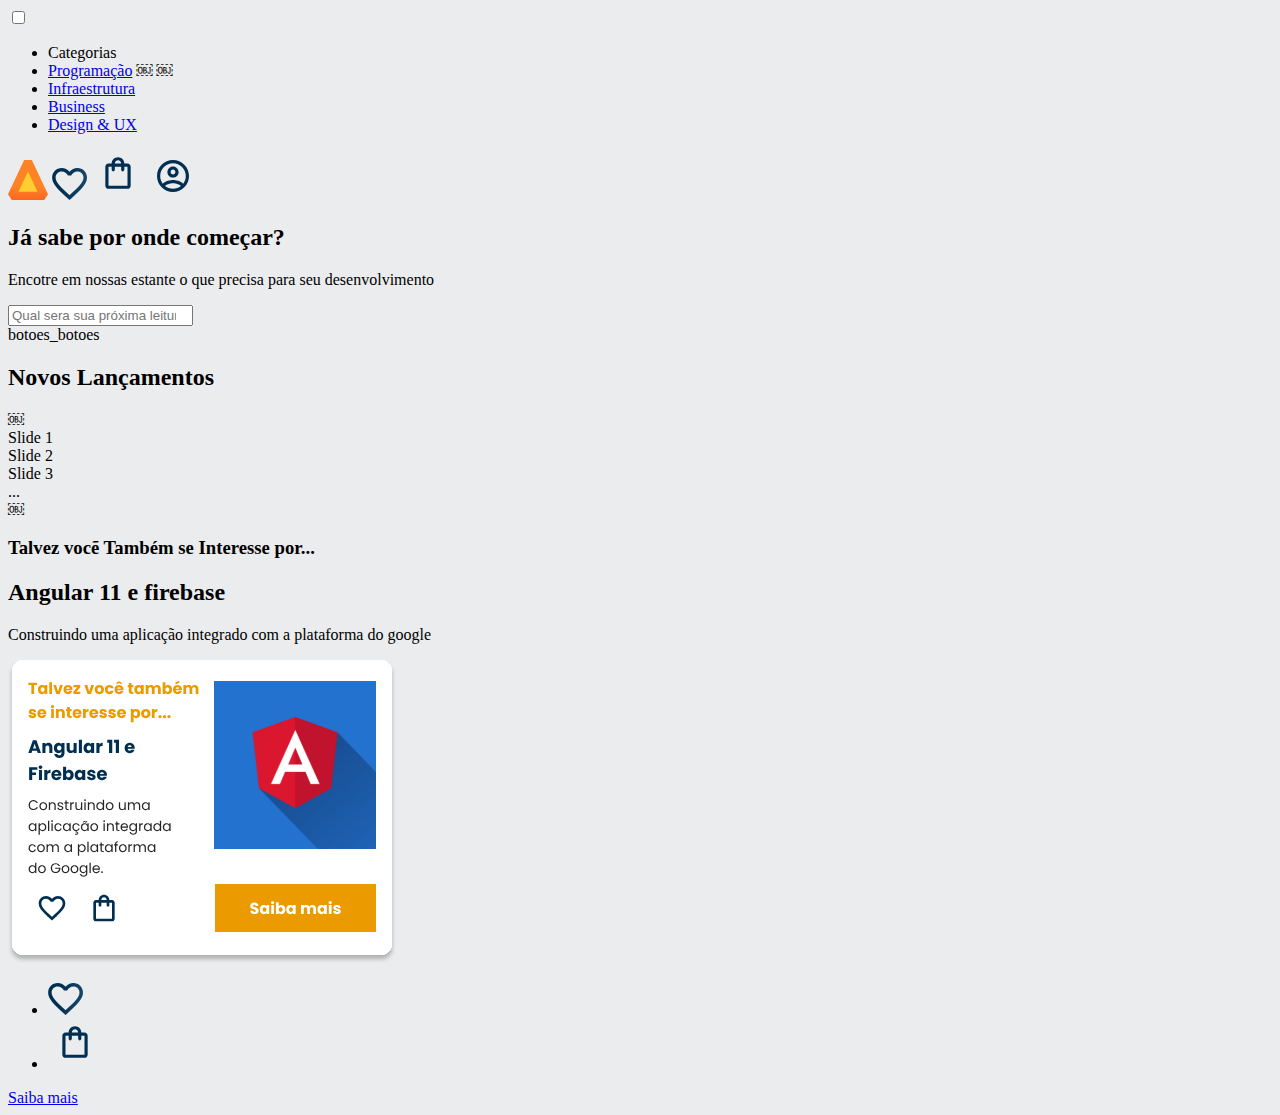
==== AluraBooks/index.html @ 6217e7f2 "Add files via upload" ====
<!DOCTYPE html>

<html>
   <head>
 <meta charset="UTF-8">
 <meta name="viewport" content="widht=device-widht, initial-scale=1.0">
 <title>AluraBooks</title>
 <link rel="stylesheet" href="stayle.css">
 <link rel="preconnect" href="https://fonts.googleapis.com">
<link rel="preconnect" href="https://fonts.gstatic.com" crossorigin>
<link href="https://fonts.googleapis.com/
css2?family=Poppins:ital,wght@0,600;0,700;1,500;1,600&display=swap" rel="stylesheet">
<link rel="stylesheet" href="https:// cdn.jsdelivr"
<link rel="stylesheet" href="reset.css">

<script src="https://cdn.jsdelivr.net/npm/swiper@9/swiper-bundle.min.js"></script>

   </head>

<header class="cabeçalho">
  <div class="container">
    <input type="checkbox" id="menu" class="container_botão">
    <label for="menu">
  <span class="cabeçalho_menu-hamburguer container_imagem"></span>
  </label>
  <ul class="lista-menu">
    <li class="lista-menu_titulo">Categorias</li>
    <li class="lista-menu_item">
      <a href="#" class="lista-menu_link">Programação</a>
      ￼
      ￼
    </li>
    <li class="lista-menu_item">
      <a href="#" class="lista-menu_link">Infraestrutura</a>
    </li>
    <li class="lista-menu_item">
      <a href="#" class="lista-menu_link">Business</a>
    
    </li>
    <li class="lista-menu_item">
      <a href="#" class="lista-menu_link">Design & UX</a>
    </li>
  </ul>
  <img src="img/Logo.svg" alt="Logo da AluraBooks" class="container_imagem">
  <img src="img/Favoritos.svg" alt="Logo da AluraBooks" class="container_imagem">
  <img src="img/Compras.svg" alt="Logo da AluraBooks" class="container_imagem">
  <img src="img/Usuário.svg" alt="Logo da AluraBooks" class="container_imagem">
  </div>
  <div class="container">
  </div>
</header>
<body>
<section class="banner">
  <h2 class="banner_titulo">Já sabe por onde começar?</h2>
  <p class="banner_texto">Encotre em nossas 
    estante o que precisa para seu desenvolvimento</p> 
   <input type="search" class="banner_pesquisa"
  placeholder="Qual sera sua próxima leitura">
</section>botoes_botoes
<section class="carrossel">
  <h2 class="carrossel_titulo">Novos Lançamentos</h2>
  <!-- Slider main container -->
<div class="swiper">
  <!-- Additional required wrapper -->
￼<div class="swiper-wrapper">
  <!--Slides-->
  <div class="swiper-slide">Slide 1</div>
  <div class="swiper-slide">Slide 2</div>
  <div class="swiper-slide">Slide 3</div>
  ...
</div>
￼<!-- If we need pagination-->
<div class="swiper-pagination"></div>
  
  <!-- If we need navigation buttons -->
  <div class="swiper-button-prev"></div>
  <div class="swiper-button-next"></div>

<!-- If we need scrollbar -->
<did class="swiper-scrollbar"></div>
</div>
</section>
<div class="card">
  <!--Primeira linha-->
<div class="card_descricao">
  <!--Primeira coluna-->
<div class="descricao">
  <h3 class="descricao_titulo">Talvez vocẽ Também se Interesse por...</h3>
  <h2 class="descricao_titulo-livro">Angular 11 e firebase</h2>
  <p class="descricao_texto">Construindo uma aplicação integrado com a plataforma do google</p>
</div>
<!--Segunda coluna-->
<img src="img/Card Interesse Angular@2x.svg" class="descricao_imagem">
</div>
<!--Segunda linha-->
<div class="card_botoes">
  <!--Primeira coluna-->
  <ul class="botoes">
    <li class="botoes_item"><img src="img/Favoritos.svg"
      alt="Favoritar livro"></li>
      <li class="botoes_item"><img src="img/Compras.svg"
alt="Adicionar no carrinho de compras"></li>
  </ul>
  <!--Segunda coluna-->
  <a href="#" class="botoes_ancora">Saiba mais</a>
</div>
</section>
<script src="https://cdn.jsdelivr.net/npm/swiper@8/swiper-bundle.min.
js"></script>
<script>
const swiper = new Swiper('.swiper', {
  spaceBetween: 10,
  slidesPerview: 3,
});
</script>
   </body>
</html>
---- AluraBooks/stayle.css ----
:root{
    --cor-do-fundo: #EBECEE;
}
body{
    background-color: var(--cor-do-fundo);
}
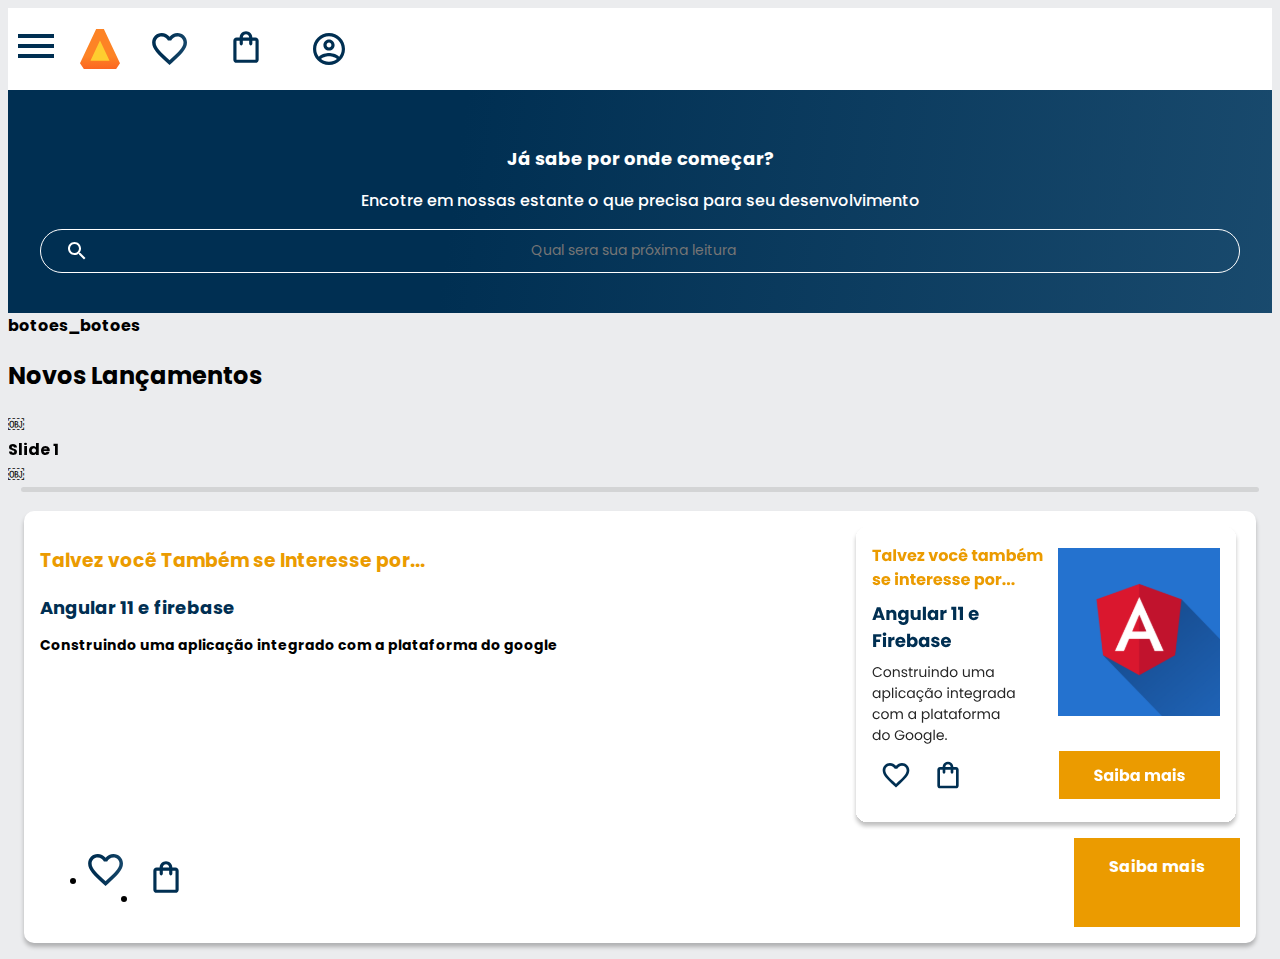
==== commit e703e677: "Add files via upload" ====
--- a/AluraBooks/index.html
+++ b/AluraBooks/index.html
@@ -10,8 +10,8 @@
 <link rel="preconnect" href="https://fonts.gstatic.com" crossorigin>
 <link href="https://fonts.googleapis.com/
 css2?family=Poppins:ital,wght@0,600;0,700;1,500;1,600&display=swap" rel="stylesheet">
-<link rel="stylesheet" href="https:// cdn.jsdelivr"
-<link rel="stylesheet" href="reset.css">
+<link rel="stylesheet" href="https:// cdn.jsdelivr.net/npm/swiper@8/swiper-bundle.min.css"/>
+<link rel="stylesheet" href="style.css">
 
 <script src="https://cdn.jsdelivr.net/npm/swiper@9/swiper-bundle.min.js"></script>
 
--- a/AluraBooks/style.css
+++ b/AluraBooks/style.css
@@ -0,0 +1,34 @@
+@import url("styles/header.css");
+@import url("styles/banner.css");
+@import url("styles/carrossel.css");
+:root{
+    --cor-do-fundo: #ebecee;
+    --branco: #FFFFFF;
+    --laranja: #EB9B00;
+    --azul-degrade: linear-gradient(97.54deg, #002F52 35.49%, #326589 165.37%);
+    --fonte-principal: "Poppins";
+    --azul: #002f52;
+}
+body{
+    background-color: var(--cor-do-fundo);
+  font-family: var(--fonte-principal);
+  font-size: 16px;
+  font-weight: 700;
+}
+.card_botoes{
+  display: flex;
+  justify-content: space-between;
+}
+.botoes{
+  display: flex;
+}
+.botoes_item{
+  margin: 0 0.5em;
+}
+.botoes_ancora{
+  background-color: var(--laranja);
+  padding: 1em 2.2em;
+  color: var(--branco);
+  font-weight: 700;
+  text-decoration: none;
+}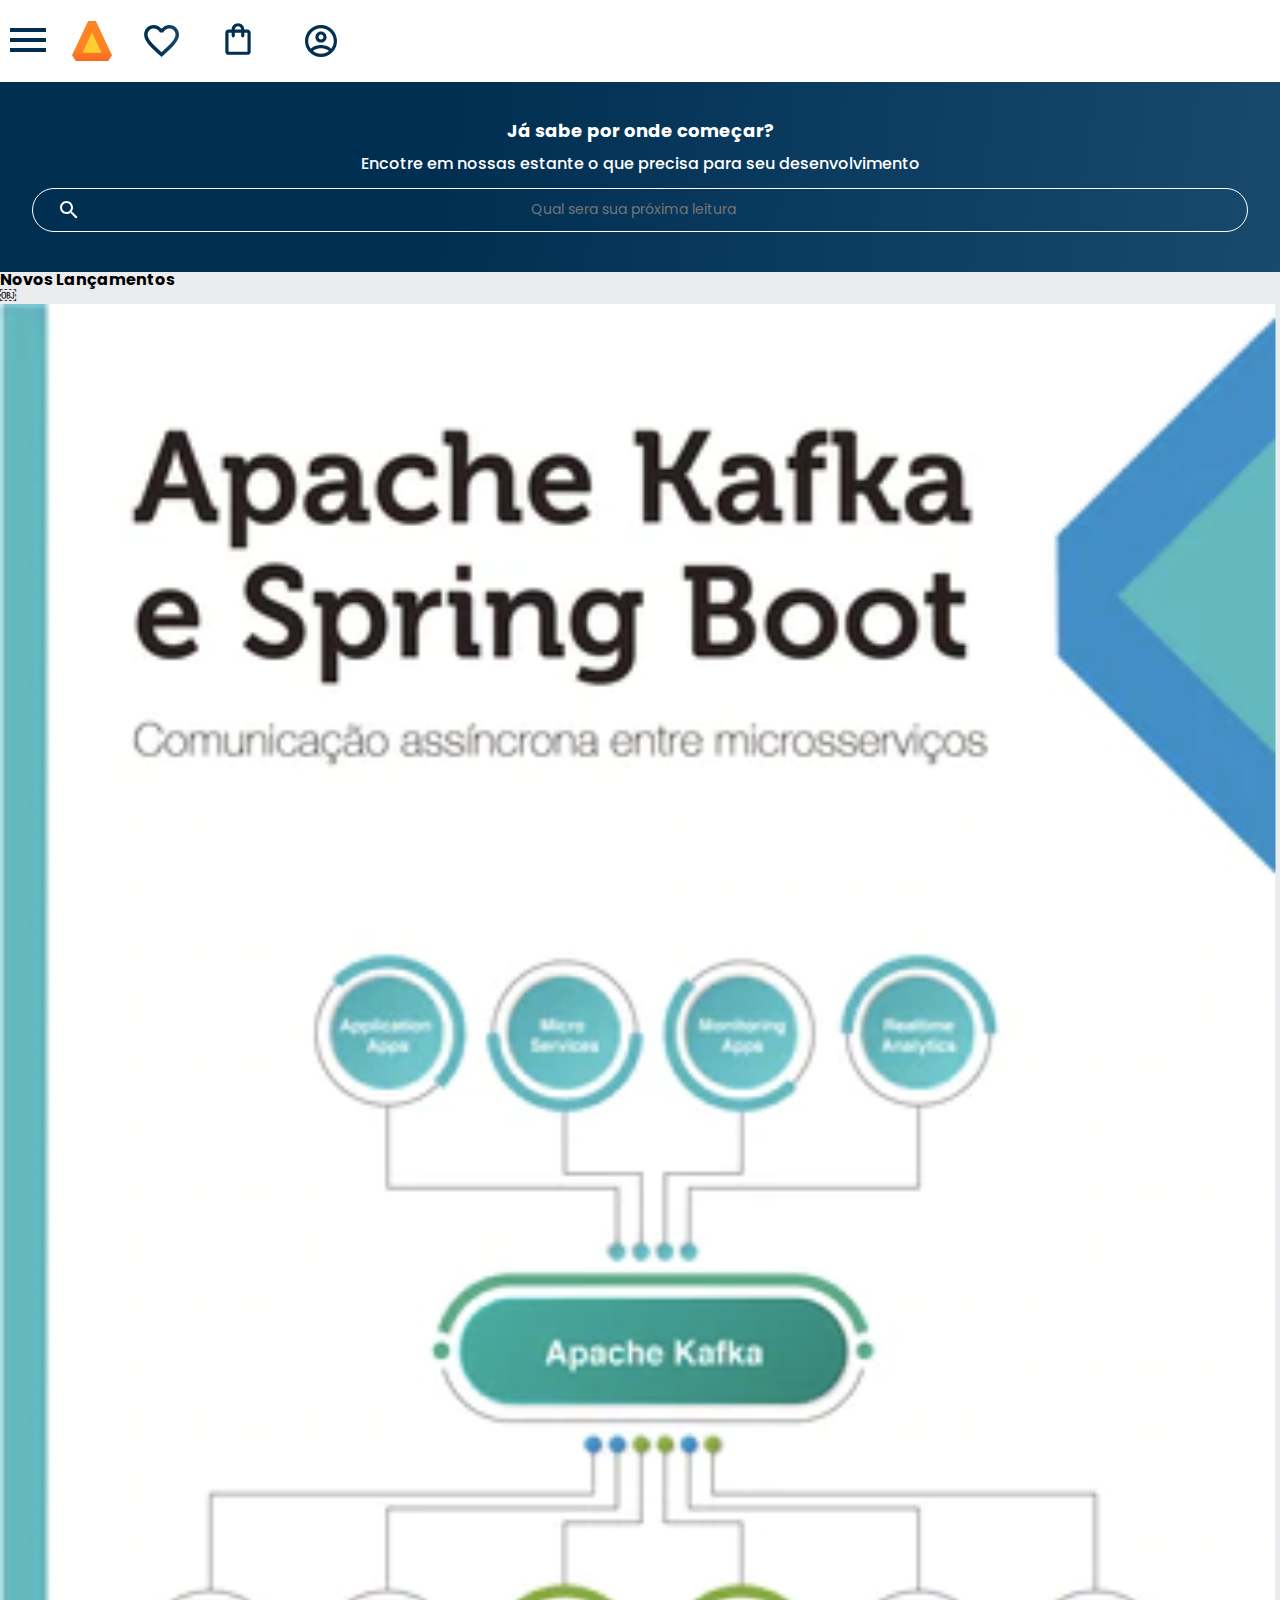
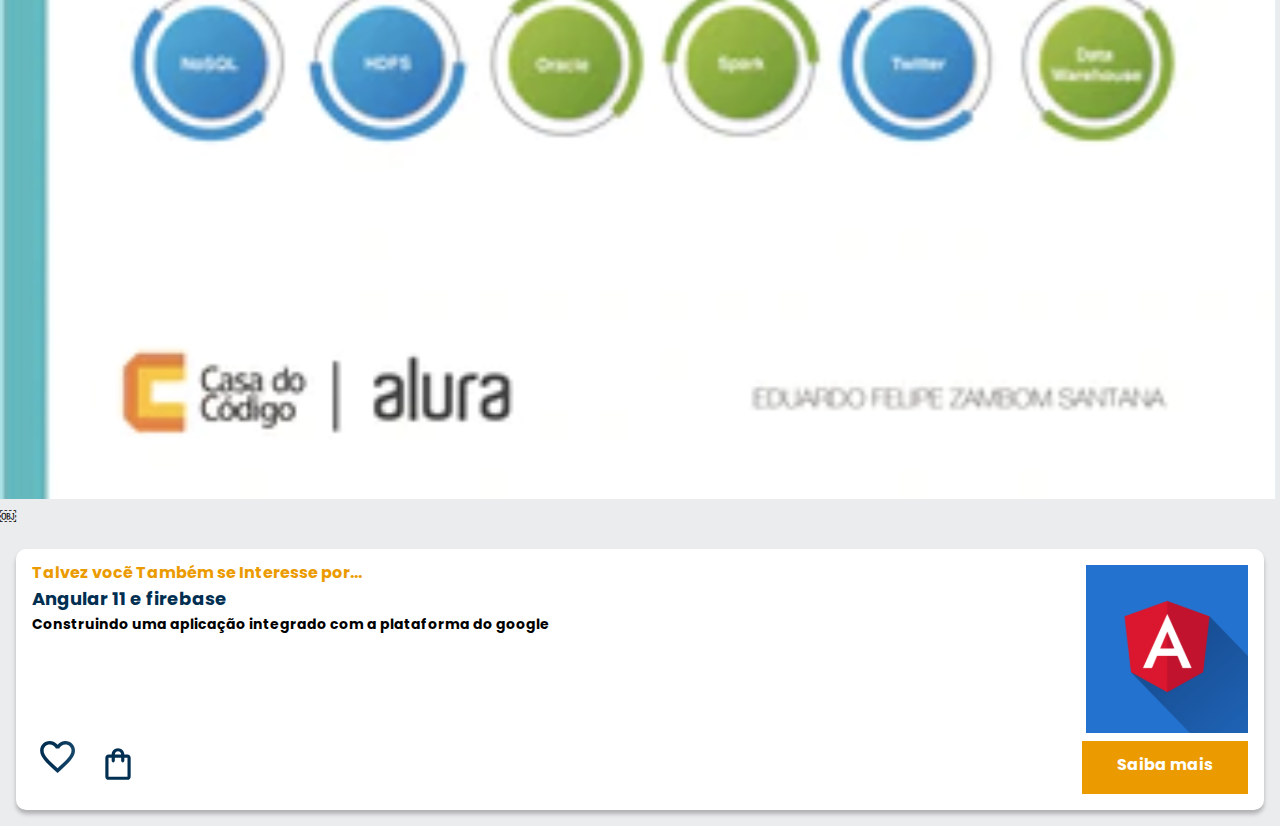
==== commit c5446e03: "Add files via upload" ====
--- a/AluraBooks/index.html
+++ b/AluraBooks/index.html
@@ -5,16 +5,18 @@
  <meta charset="UTF-8">
  <meta name="viewport" content="widht=device-widht, initial-scale=1.0">
  <title>AluraBooks</title>
- <link rel="stylesheet" href="stayle.css">
+ <link rel="stylesheet" href="reset.css">
  <link rel="preconnect" href="https://fonts.googleapis.com">
 <link rel="preconnect" href="https://fonts.gstatic.com" crossorigin>
 <link href="https://fonts.googleapis.com/
-css2?family=Poppins:ital,wght@0,600;0,700;1,500;1,600&display=swap" rel="stylesheet">
+css2?family=Poppins:ital,wght@300,400;500,700&&display=swap" rel="stylesheet">
 <link rel="stylesheet" href="https:// cdn.jsdelivr.net/npm/swiper@8/swiper-bundle.min.css"/>
 <link rel="stylesheet" href="style.css">
 
 <script src="https://cdn.jsdelivr.net/npm/swiper@9/swiper-bundle.min.js"></script>
-
+<script>
+  const swiper = new swiper
+</script>
    </head>
 
 <header class="cabeçalho">
@@ -56,7 +58,7 @@
     estante o que precisa para seu desenvolvimento</p> 
    <input type="search" class="banner_pesquisa"
   placeholder="Qual sera sua próxima leitura">
-</section>botoes_botoes
+</section>
 <section class="carrossel">
   <h2 class="carrossel_titulo">Novos Lançamentos</h2>
   <!-- Slider main container -->
@@ -64,9 +66,9 @@
   <!-- Additional required wrapper -->
 ￼<div class="swiper-wrapper">
   <!--Slides-->
-  <div class="swiper-slide">Slide 1</div>
-  <div class="swiper-slide">Slide 2</div>
-  <div class="swiper-slide">Slide 3</div>
+  <div class="swiper-slide"><img src="img/ApacheKafka@2x.svg" alt="Livro sobre Apache Kafka e spring boot da AluraBooks"></div>
+  <div class="swiper-slide"><img src="img/Javascript@2x.svg" alt="Livro sobre Javascript da AluraBooks"></div>
+  <div class="swiper-slide"><img src="img/Portugol@2x.svg" alt="Livro sobre Portugol da AluraBooks"></div>
   ...
 </div>
 ￼<!-- If we need pagination-->
@@ -90,7 +92,7 @@
   <p class="descricao_texto">Construindo uma aplicação integrado com a plataforma do google</p>
 </div>
 <!--Segunda coluna-->
-<img src="img/Card Interesse Angular@2x.svg" class="descricao_imagem">
+<img src="img/Perfil-escritora 2@2x.svg" class="descricao_imagem">
 </div>
 <!--Segunda linha-->
 <div class="card_botoes">
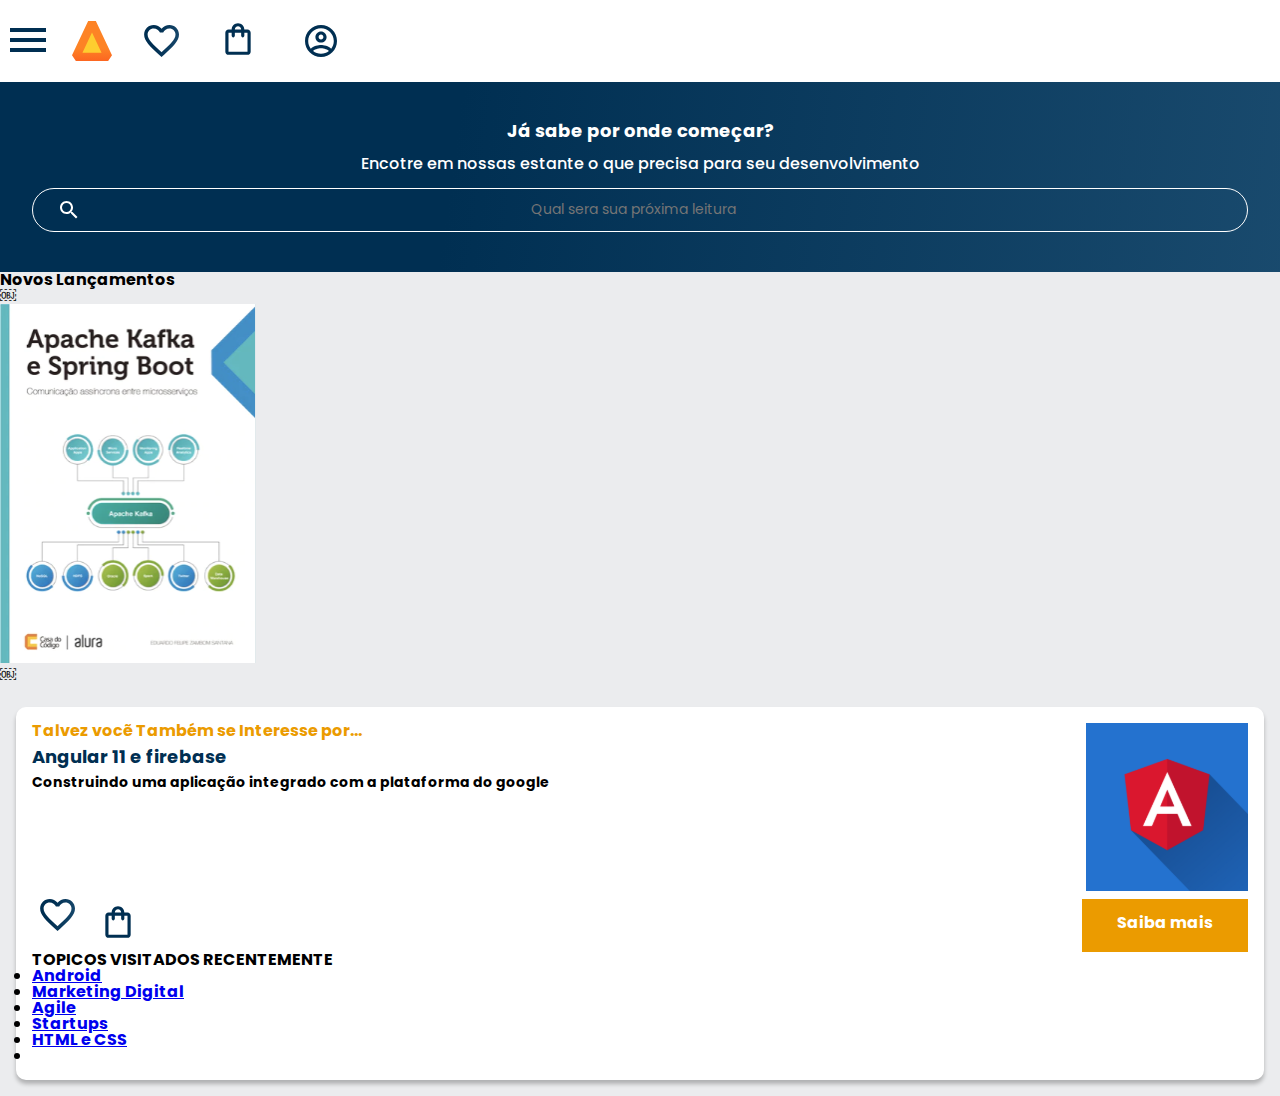
==== commit d521ef22: "Add files via upload" ====
--- a/AluraBooks/index.html
+++ b/AluraBooks/index.html
@@ -14,9 +14,7 @@
 <link rel="stylesheet" href="style.css">
 
 <script src="https://cdn.jsdelivr.net/npm/swiper@9/swiper-bundle.min.js"></script>
-<script>
-  const swiper = new swiper
-</script>
+
    </head>
 
 <header class="cabeçalho">
@@ -107,13 +105,29 @@
   <a href="#" class="botoes_ancora">Saiba mais</a>
 </div>
 </section>
-<script src="https://cdn.jsdelivr.net/npm/swiper@8/swiper-bundle.min.
-js"></script>
-<script>
-const swiper = new Swiper('.swiper', {
-  spaceBetween: 10,
-  slidesPerview: 3,
-});
-</script>
+<section class="topicos">
+  <h2 class="topicos_titulos">TOPICOS VISITADOS RECENTEMENTE</h2>
+  <ul class="topicos_lista"></ul>
+  <li class="topicos_item">
+    <a href="#" class="topicos_link">Android</a>
+    </li>
+    <li class="topicos_item">
+      <a href="#" class="topicos_link">Marketing Digital</a>
+    </li>
+    <li class="topicos_item">
+<a href="#" class="topicos_link">Agile</a>
+    </li>
+    <li class="topicos_item">
+      <a href="#" class="topicos_link">Startups</a>
+    </li>
+    <li class="topicos_item">
+      <a href="#" class="topicos_link">HTML e CSS</a>
+    </li>
+    <li class="topicos_link">
+      
+    </li>
+  
+    </a>
+</section>
    </body>
 </html>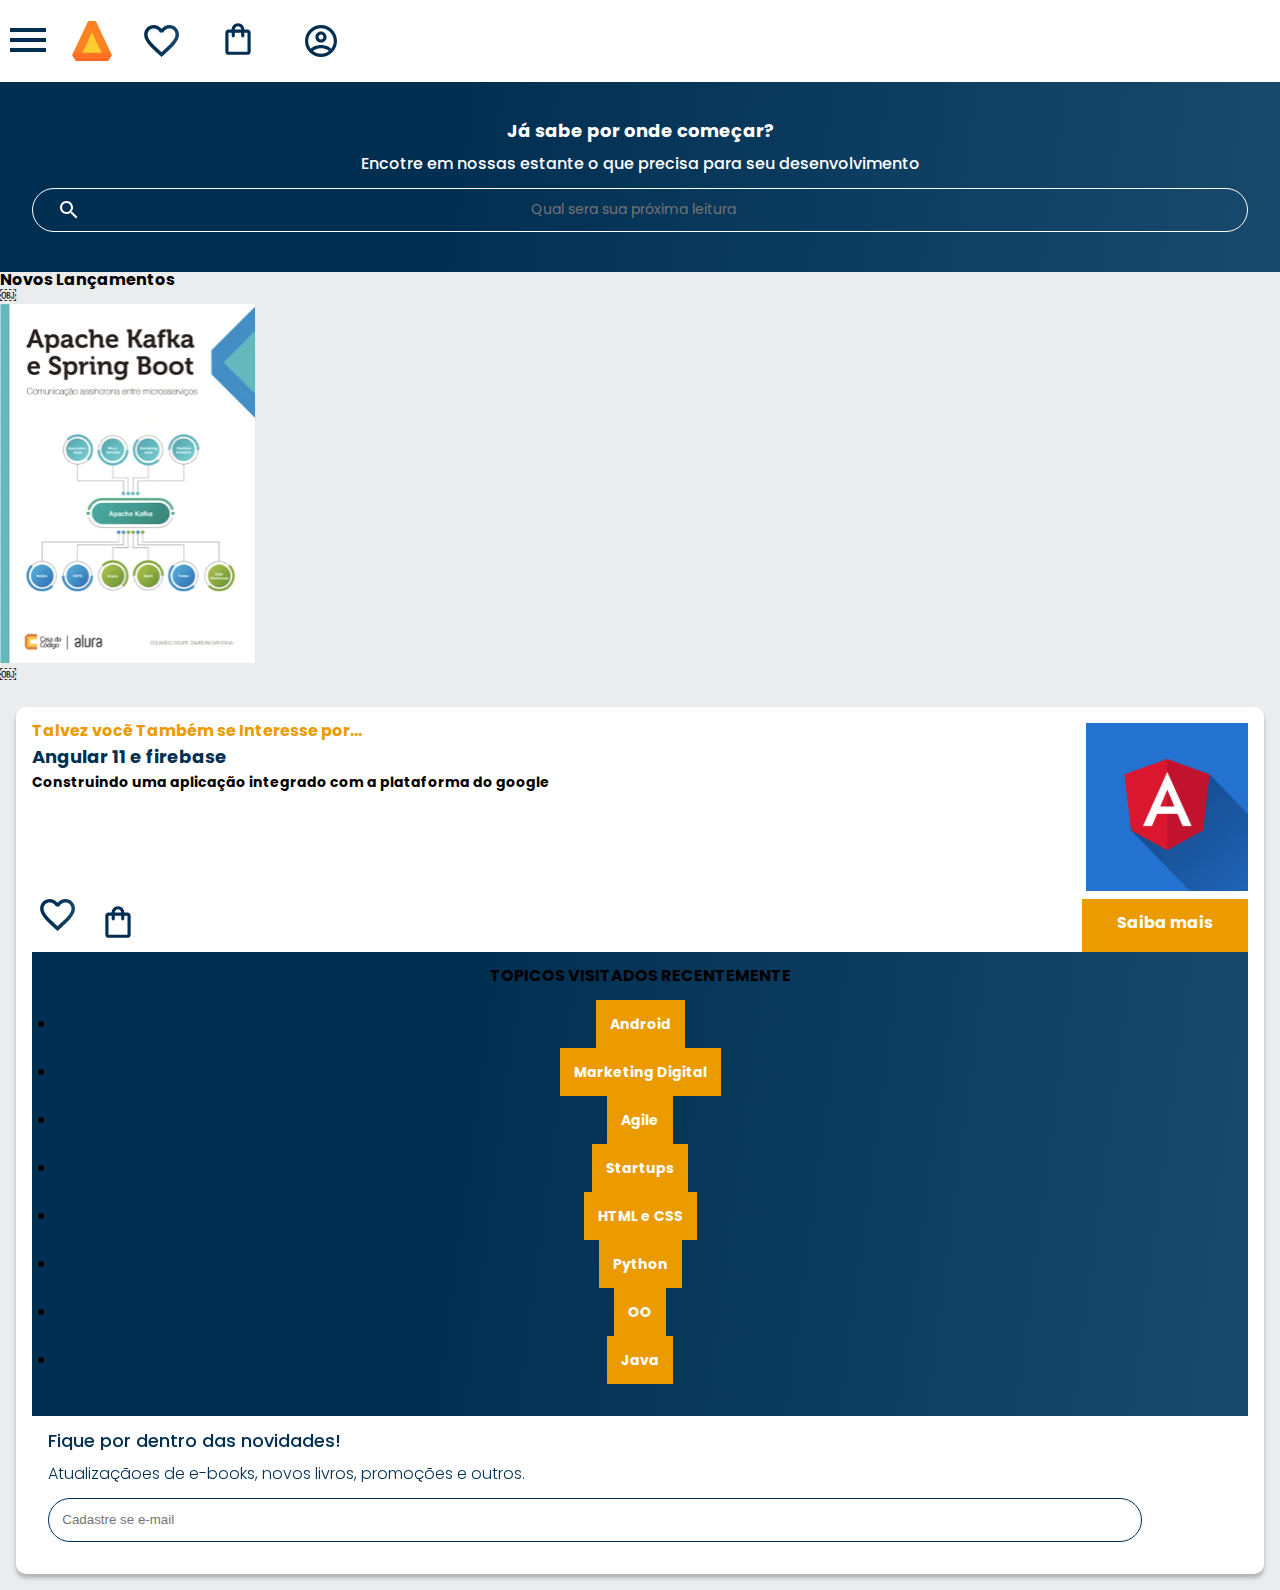
==== commit 339d0e7c: "Add files via upload" ====
--- a/AluraBooks/index.html
+++ b/AluraBooks/index.html
@@ -123,11 +123,22 @@
     <li class="topicos_item">
       <a href="#" class="topicos_link">HTML e CSS</a>
     </li>
-    <li class="topicos_link">
-      
+    <li class="topicos_item">
+    <a href="#" class="topicos_link">Python</a>
     </li>
-  
+    <li class="topicos_item">
+      <a href="#" class="topicos_link">OO</a>
+    </li>
+    <li class="topicos_item">
+      <a href="#" class="topicos_link">Java</a>
+    </li>
+  </ul>
     </a>
+</section>
+<section class="contato">
+  <h2 class="contato_titulo">Fique por dentro das novidades!</h2>
+  <p class="contato_texto">Atualizaçãoes de e-books, novos livros, promoções e outros.</p>
+  <input type="email" placeholder="Cadastre se e-mail" class="contato_email">
 </section>
    </body>
 </html>--- a/AluraBooks/style.css
+++ b/AluraBooks/style.css
@@ -1,6 +1,8 @@
 @import url("styles/header.css");
 @import url("styles/banner.css");
 @import url("styles/carrossel.css");
+@import url("styles/topicos.css");
+@import url("styles/contato.css");
 :root{
     --cor-do-fundo: #ebecee;
     --branco: #FFFFFF;
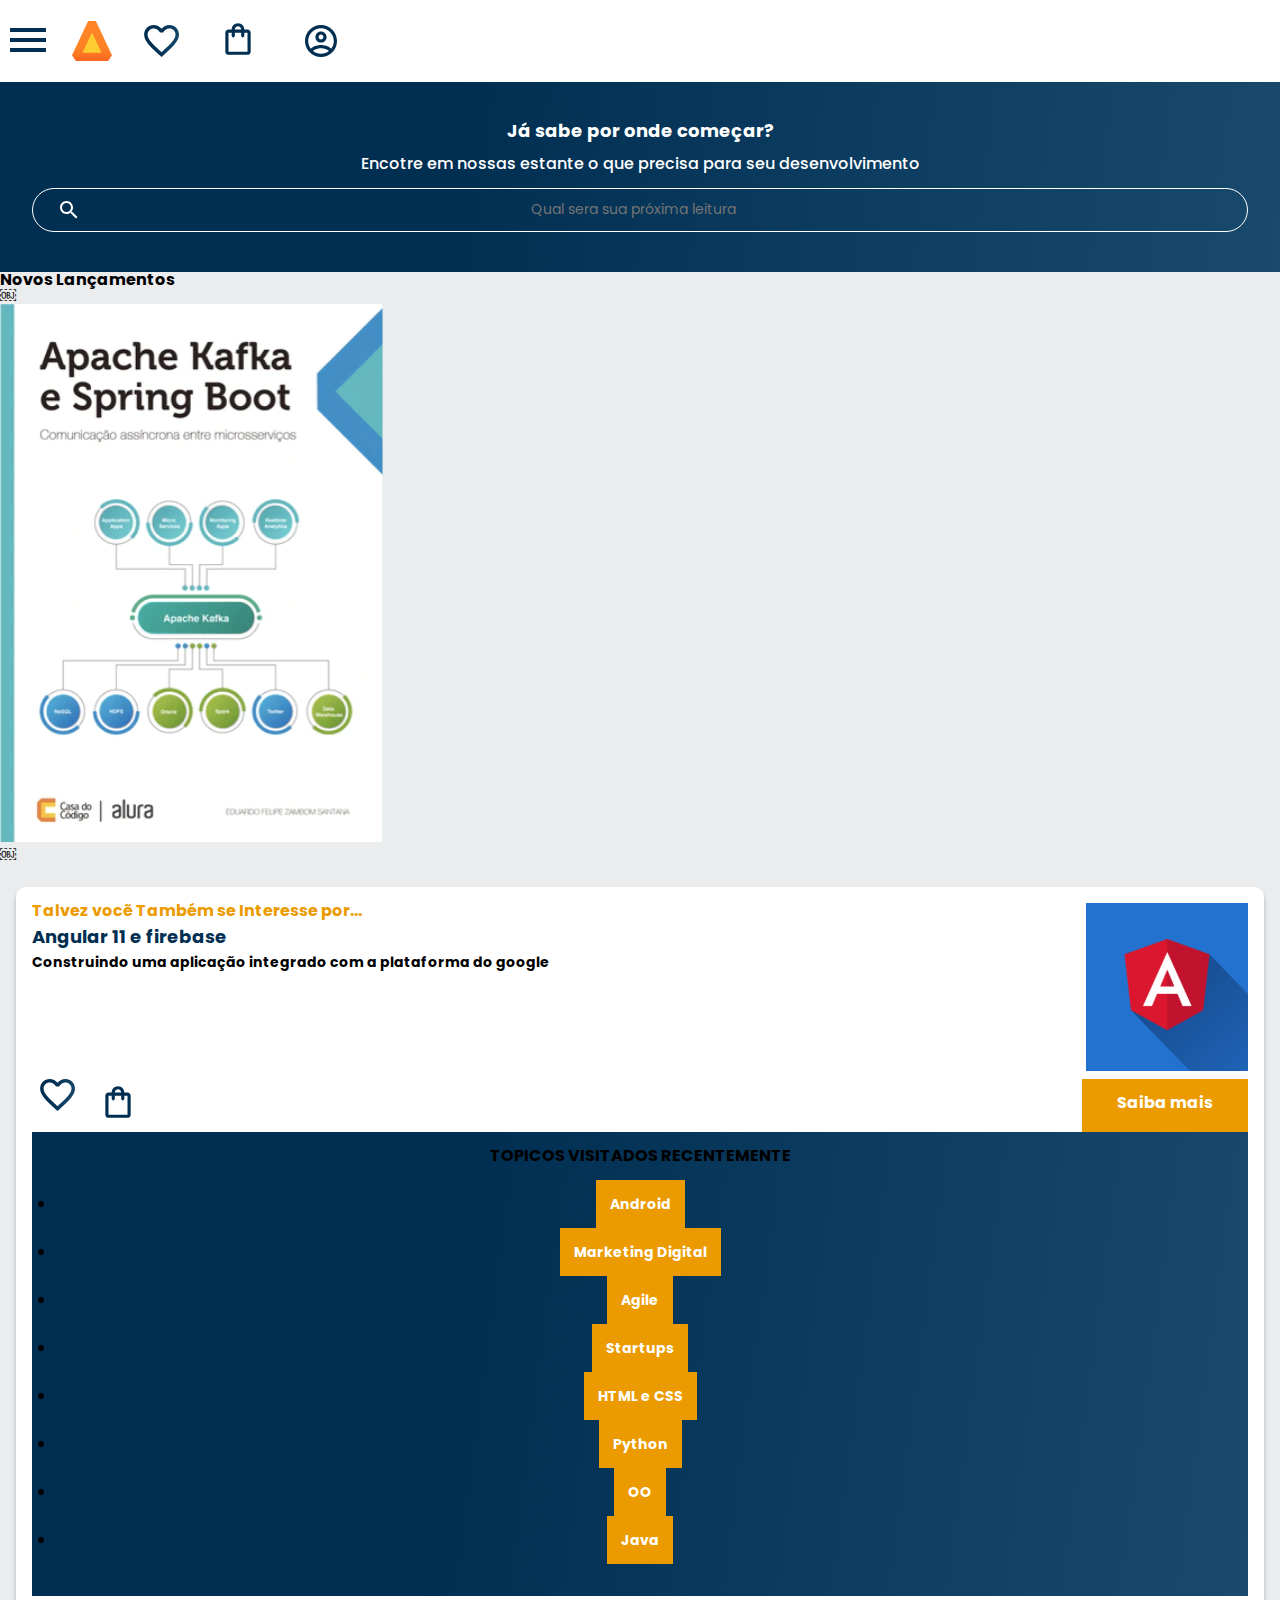
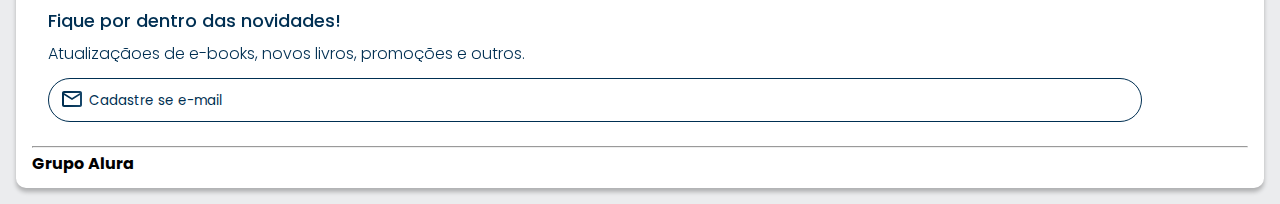
==== commit 71b9fcfa: "Add files via upload" ====
--- a/AluraBooks/index.html
+++ b/AluraBooks/index.html
@@ -14,9 +14,6 @@
 <link rel="stylesheet" href="style.css">
 
 <script src="https://cdn.jsdelivr.net/npm/swiper@9/swiper-bundle.min.js"></script>
-
-   </head>
-
 <header class="cabeçalho">
   <div class="container">
     <input type="checkbox" id="menu" class="container_botão">
@@ -62,6 +59,7 @@
   <!-- Slider main container -->
 <div class="swiper">
   <!-- Additional required wrapper -->
+ <!-- If we need pagination-->
 ￼<div class="swiper-wrapper">
   <!--Slides-->
   <div class="swiper-slide"><img src="img/ApacheKafka@2x.svg" alt="Livro sobre Apache Kafka e spring boot da AluraBooks"></div>
@@ -71,7 +69,7 @@
 </div>
 ￼<!-- If we need pagination-->
 <div class="swiper-pagination"></div>
-  
+
   <!-- If we need navigation buttons -->
   <div class="swiper-button-prev"></div>
   <div class="swiper-button-next"></div>
@@ -141,4 +139,8 @@
   <input type="email" placeholder="Cadastre se e-mail" class="contato_email">
 </section>
    </body>
+   <hr/> 
+   <footer class="rodape">
+    <h2 class="rodape_titulo">Grupo Alura</h2>
+   </footer>
 </html>--- a/AluraBooks/style.css
+++ b/AluraBooks/style.css
@@ -3,6 +3,7 @@
 @import url("styles/carrossel.css");
 @import url("styles/topicos.css");
 @import url("styles/contato.css");
+@import url("stayle/rodape.css");
 :root{
     --cor-do-fundo: #ebecee;
     --branco: #FFFFFF;
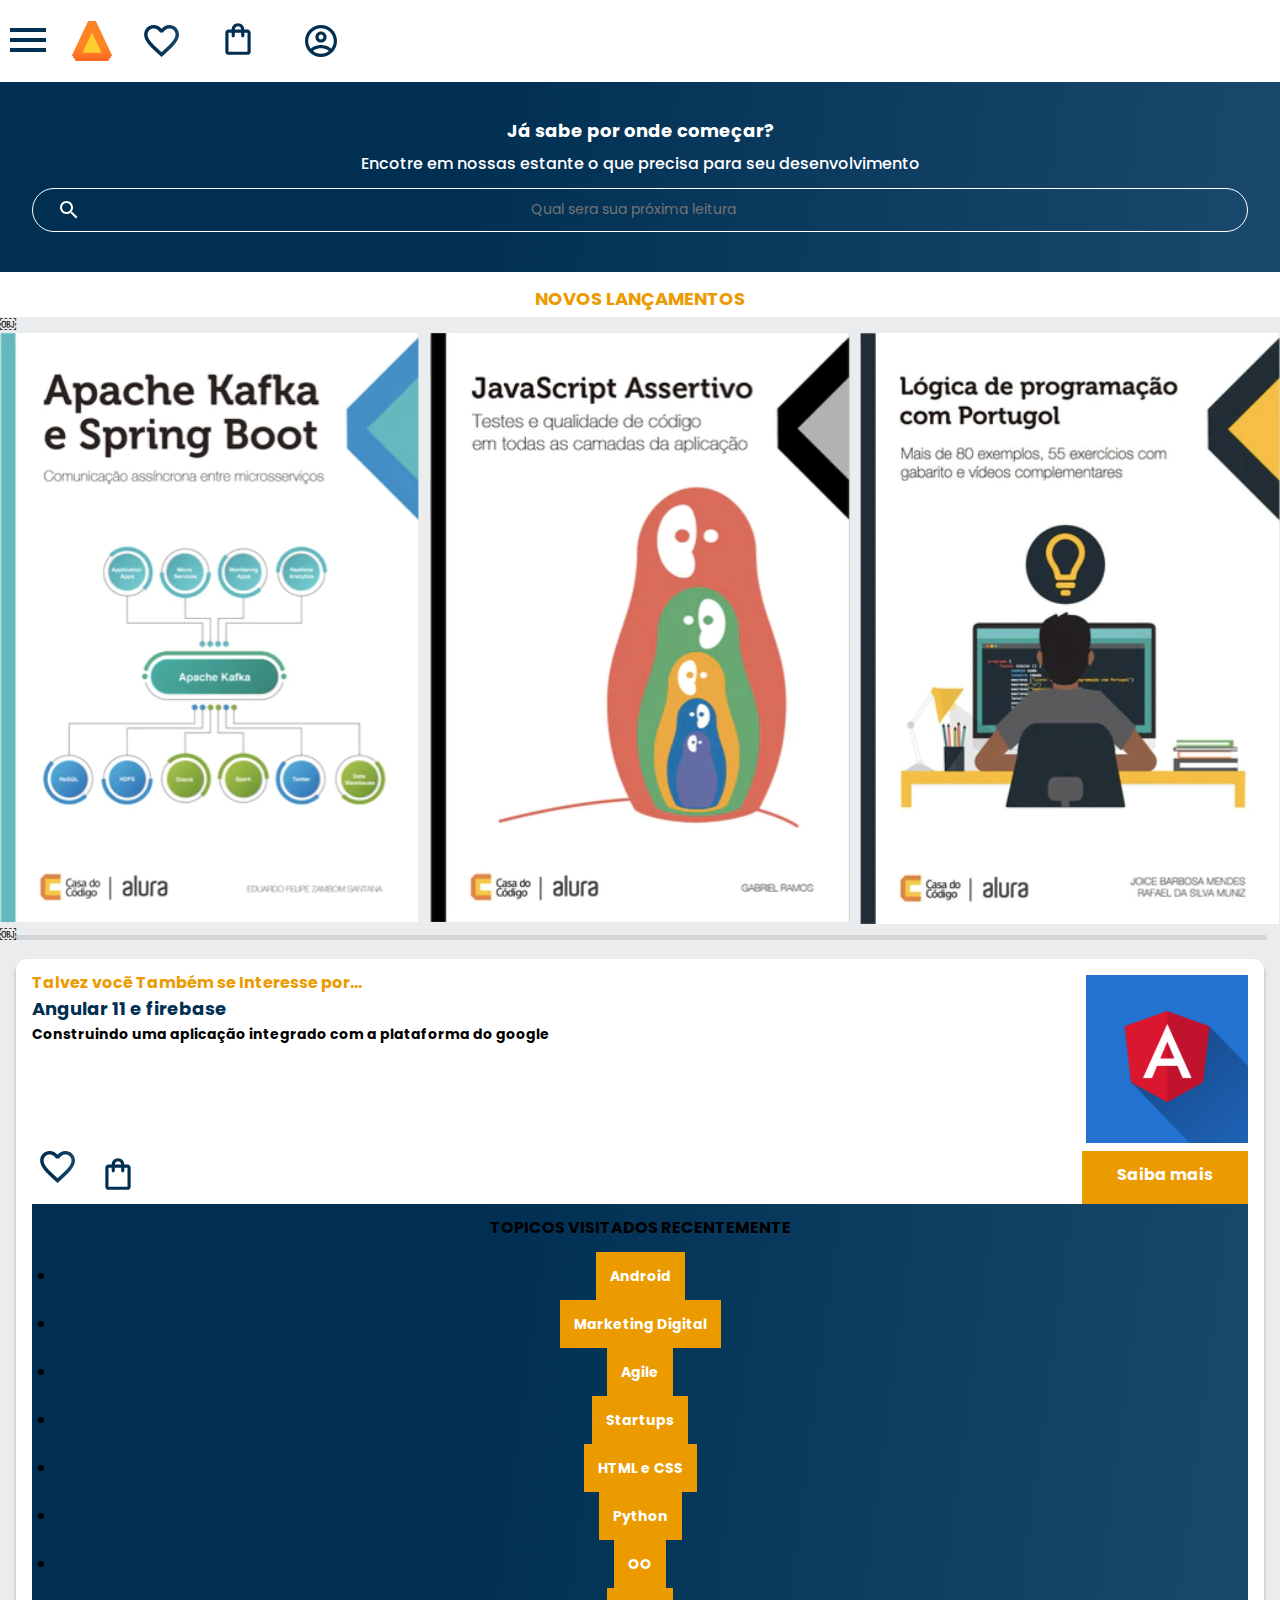
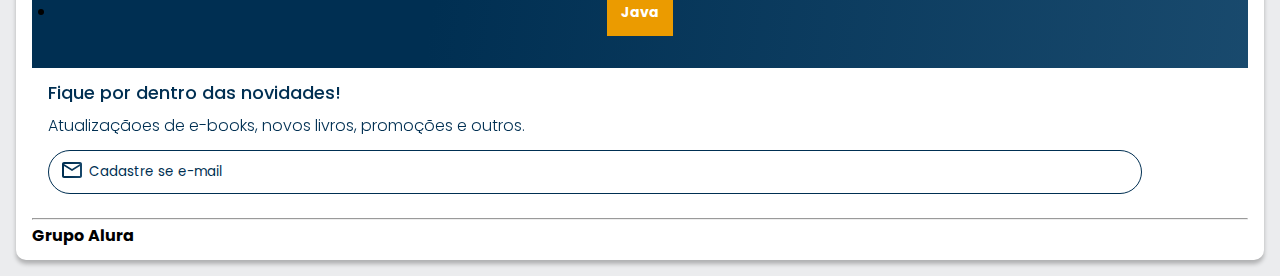
==== commit dbac28ea: "Add files via upload" ====
--- a/AluraBooks/index.html
+++ b/AluraBooks/index.html
@@ -12,7 +12,7 @@
 css2?family=Poppins:ital,wght@300,400;500,700&&display=swap" rel="stylesheet">
 <link rel="stylesheet" href="https:// cdn.jsdelivr.net/npm/swiper@8/swiper-bundle.min.css"/>
 <link rel="stylesheet" href="style.css">
-
+   </head>
 <script src="https://cdn.jsdelivr.net/npm/swiper@9/swiper-bundle.min.js"></script>
 <header class="cabeçalho">
   <div class="container">
@@ -59,7 +59,8 @@
   <!-- Slider main container -->
 <div class="swiper">
   <!-- Additional required wrapper -->
- <!-- If we need pagination-->
+  <!-- It we need pagination -->
+  <div class="swiper-pagination"></div>
 ￼<div class="swiper-wrapper">
   <!--Slides-->
   <div class="swiper-slide"><img src="img/ApacheKafka@2x.svg" alt="Livro sobre Apache Kafka e spring boot da AluraBooks"></div>
@@ -78,6 +79,19 @@
 <did class="swiper-scrollbar"></div>
 </div>
 </section>
+<script src="html://cdn.jsdelivr.net/npm/swiper@8/swiper-bundle.min.js"></script>
+<script>
+  const swiper=new Swiper('.swiper',{
+    spaceBetween: 10,
+    slidesPerView: 3,
+    pagination: {
+      el: '.swiper-pagination',
+      type: 'bullets',
+    },
+  });
+</script>
+</body>
+</html>
 <div class="card">
   <!--Primeira linha-->
 <div class="card_descricao">
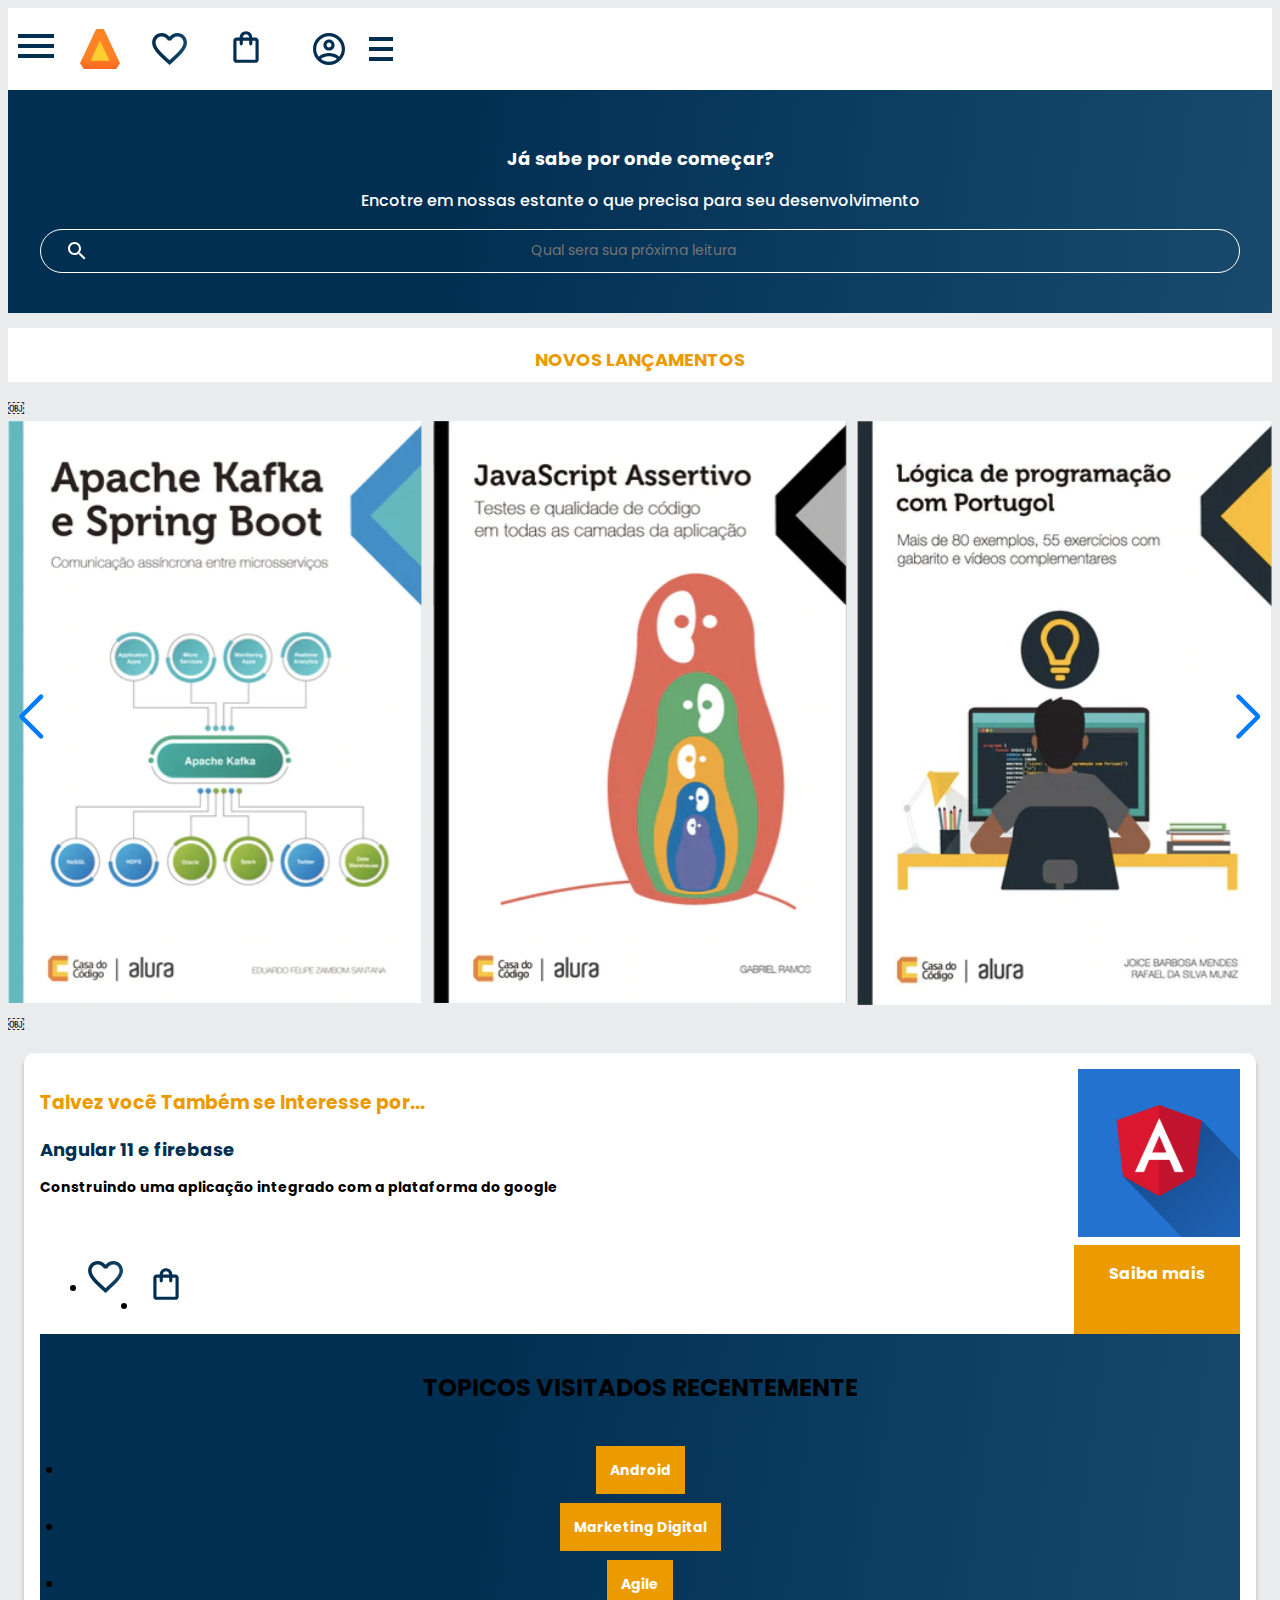
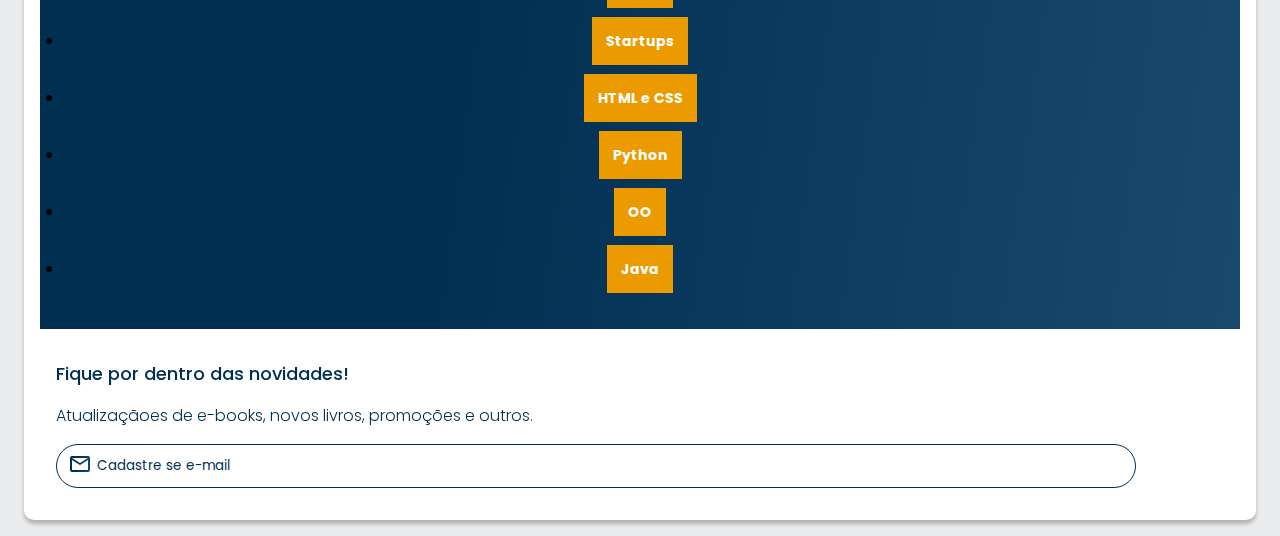
==== commit 380d7c53: "Add files via upload" ====
--- a/AluraBooks/index.html
+++ b/AluraBooks/index.html
@@ -5,15 +5,18 @@
  <meta charset="UTF-8">
  <meta name="viewport" content="widht=device-widht, initial-scale=1.0">
  <title>AluraBooks</title>
- <link rel="stylesheet" href="reset.css">
+ <link rel="stylesheet" href="style.css">
  <link rel="preconnect" href="https://fonts.googleapis.com">
 <link rel="preconnect" href="https://fonts.gstatic.com" crossorigin>
-<link href="https://fonts.googleapis.com/
-css2?family=Poppins:ital,wght@300,400;500,700&&display=swap" rel="stylesheet">
-<link rel="stylesheet" href="https:// cdn.jsdelivr.net/npm/swiper@8/swiper-bundle.min.css"/>
+<link href="https://fonts.googleapis.com/css2?family=Poppins:ital,wght@300,400;500,700&&display=swap" rel="stylesheet">
 <link rel="stylesheet" href="style.css">
+<link
+rel="stylesheet"
+href="https:// cdn.jsdelivr.net/npm/swiper@8/swiper-bundle.min.css"/>
+
    </head>
-<script src="https://cdn.jsdelivr.net/npm/swiper@9/swiper-bundle.min.js"></script>
+
+   <body>
 <header class="cabeçalho">
   <div class="container">
     <input type="checkbox" id="menu" class="container_botão">
@@ -24,11 +27,7 @@
     <li class="lista-menu_titulo">Categorias</li>
     <li class="lista-menu_item">
       <a href="#" class="lista-menu_link">Programação</a>
-      ￼
-      ￼
-    </li>
-    <li class="lista-menu_item">
-      <a href="#" class="lista-menu_link">Infraestrutura</a>
+      <script src="https://cdn.jsdelivr.net/npm/swiper@9/swiper-bundle.min.js"></script>
     </li>
     <li class="lista-menu_item">
       <a href="#" class="lista-menu_link">Business</a>
@@ -37,12 +36,13 @@
     <li class="lista-menu_item">
       <a href="#" class="lista-menu_link">Design & UX</a>
     </li>
+    <li class="lista-thub">
   </ul>
   <img src="img/Logo.svg" alt="Logo da AluraBooks" class="container_imagem">
   <img src="img/Favoritos.svg" alt="Logo da AluraBooks" class="container_imagem">
   <img src="img/Compras.svg" alt="Logo da AluraBooks" class="container_imagem">
   <img src="img/Usuário.svg" alt="Logo da AluraBooks" class="container_imagem">
-  </div>
+  <span class="cabeçalho_menu-hamburguer"></span>
   <div class="container">
   </div>
 </header>
@@ -75,8 +75,6 @@
   <div class="swiper-button-prev"></div>
   <div class="swiper-button-next"></div>
 
-<!-- If we need scrollbar -->
-<did class="swiper-scrollbar"></div>
 </div>
 </section>
 <script src="html://cdn.jsdelivr.net/npm/swiper@8/swiper-bundle.min.js"></script>
@@ -144,16 +142,22 @@
     <li class="topicos_item">
       <a href="#" class="topicos_link">Java</a>
     </li>
+  </li>
   </ul>
-    </a>
+</ul>
 </section>
 <section class="contato">
   <h2 class="contato_titulo">Fique por dentro das novidades!</h2>
   <p class="contato_texto">Atualizaçãoes de e-books, novos livros, promoções e outros.</p>
   <input type="email" placeholder="Cadastre se e-mail" class="contato_email">
 </section>
+<script src="https://cdn.jsdelivr.net/npm/swiper@8/swiper-bundle.min.js"></script>
+</h2>
+<script>
+  const swiper = new Swiper ('.')
    </body>
    <hr/> 
+
    <footer class="rodape">
     <h2 class="rodape_titulo">Grupo Alura</h2>
    </footer>
